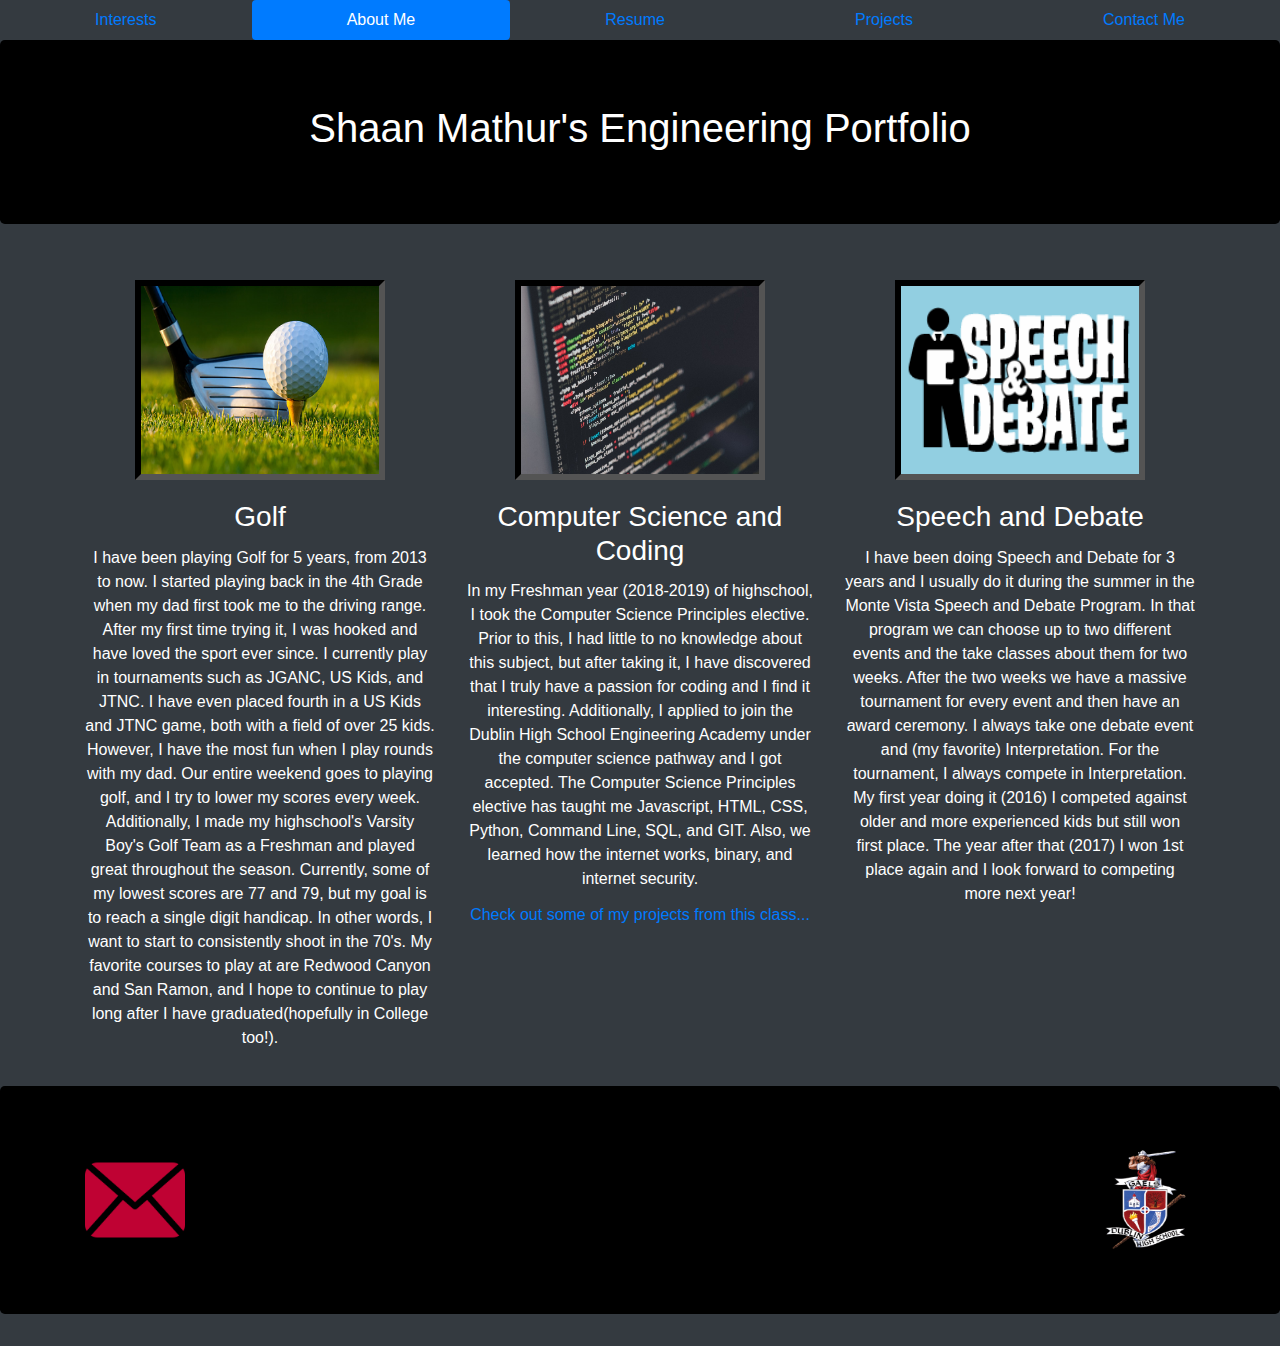
==== Interests.html @ d3446669 "Update Interests.html" ====
<!DOCTYPE html>
<html>
  <head><!--The Head tag contains the link to my css stylesheet and the page title-->
    <link href="bootstrap-4.1.2-dist/css/bootstrap.css" rel="stylesheet" type="text/css"> 
    <title>Interests</title>
  </head>

  <body>
    
    <!--This block codes for the navbar at the top of each pages' screen-->
    <div class="nav nav-pills nav-fill bg-dark"><!--This block codes for the navbar at the top of each pages' screen-->
      <nav class="nav-item"><a class="nav-link" href="Interests.html">Interests</a></nav>
      <nav class="nav-item"><a class="nav-link active" href="index.html">About Me</a></nav>
      <nav class="nav-item"><a class="nav-link" href="Mathur_Resume.html">Resume</a></nav>
      <nav class="nav-item"><a class="nav-link" href="Mathur_Projects.html">Projects</a></nav>
      <nav class="nav-item"><a class="nav-link" href="Mathur_ContactMe.html">Contact Me</a></nav>
    </div>
  
  
    <!--Code for my Jumbotron, it specifies color, text, and background-->
    <section class="jumbotron" style="background:black !important">
      <center><h1>Shaan Mathur's Engineering Portfolio</h1></center>
    </section>

  
    <br>
    <!--Code for all rows of my activities/projects underneath the navbar-->
    <div class="container">
      <div class="row">
        <div class="col-sm-4">
          <center><!--Golf Row Code-->
            <img style="border:6px inset black;" src="Images/golf.jpg" height=200 width=250/>
            <h3 style="padding-top:20px" class="card-title">Golf</h3>
            <p class="card-title">
              I have been playing Golf for 5 years, from 2013 to now. I started 
              playing back in the 4th Grade when my dad first took me to the 
              driving range. After my first time trying it, I was hooked and have
              loved the sport ever since. I currently play in tournaments such as 
              JGANC, US Kids, and JTNC. I have even placed fourth in a US Kids and 
              JTNC game, both with a field of over 25 kids. However, I have the 
              most fun when I play rounds with my dad. Our entire weekend goes to
              playing golf, and I try to lower my scores every week. Additionally,
              I made my highschool's Varsity Boy's Golf Team as a Freshman and 
              played great throughout the season. Currently, some of my lowest 
              scores are 77 and 79, but my goal is to reach a single digit 
              handicap. In other words, I want to start to consistently shoot in 
              the 70's. My favorite courses to play at are Redwood Canyon and San 
              Ramon, and I hope to continue to play long after I have 
              graduated(hopefully in College too!).
            </p>
          </center>
          <br>
        </div>
        <br>
        <div class="col-sm-4">
          <center><!--Computer Science Row-->
            <img style="border:6px inset black;" src="Images/coding.jpeg" height=200 width=250/>
            <h3 style="padding-top:20px" class="card-title">Computer Science and Coding</h3>
            <p class="card-title">
              In my Freshman year (2018-2019) of highschool, I took the Computer 
              Science Principles elective. Prior to this, I had little to no 
              knowledge about this subject, but after taking it, I have discovered
              that I truly have a passion for coding and I find it interesting.
              Additionally, I applied to join the Dublin High School Engineering
              Academy under the computer science pathway and I got accepted. The
              Computer Science Principles elective has taught me Javascript, HTML,
              CSS, Python, Command Line, SQL, and GIT. Also, we learned how the
              internet works, binary, and internet security.
            </p>
            <p class="card-text"><a href="Mathur_Projects.html">Check out some of my projects from this class...</a></h5>
          </center>
        </div>
        <br>
        <div class="col-sm-4">
          <center><!--Speech and Debate Row Code-->
            <img style="border:6px inset black;" src="Images/download.png" height=200 width=250/>
            <h3 style="padding-top:20px" class="card-title">Speech and Debate</h3>
            <p class="card-title">
              I have been doing Speech and Debate for 3 years and I usually do it 
              during the summer in the Monte Vista Speech and Debate Program. In 
              that program we can choose up to two different events and the take 
              classes about them for two weeks. After the two weeks we have a 
              massive tournament for every event and then have an award ceremony.
              I always take one debate event and (my favorite) Interpretation. 
              For the tournament, I always compete in Interpretation. My first 
              year doing it (2016) I competed against older and more experienced 
              kids but still won first place. The year after that (2017) I won 1st
              place again and I look forward to competing more next year!
            </p>
          </center>
          <br>
        </div>
      </div>
    </div>
    
    <!--Creates a footer with the same formatting as the header but with a DHS link and email link-->
    <footer class="jumbotron" style="background:black !important">
      <div class="container">
        <div class="row">
          <div class="col-sm-6">
            <a href="Mathur_ContactMe.html"><img src="Images/mail.png" height=100 width=100></a>
          </div>
          <div class="col-sm-6">
            <a href="https://www.dublin.k12.ca.us/dhs"><img class="float-right" src="Images/dublin.png" height=100 width=100></a>
          </div>
        </div>
      </div>
    </footer>
  
  
  </body>
</html>
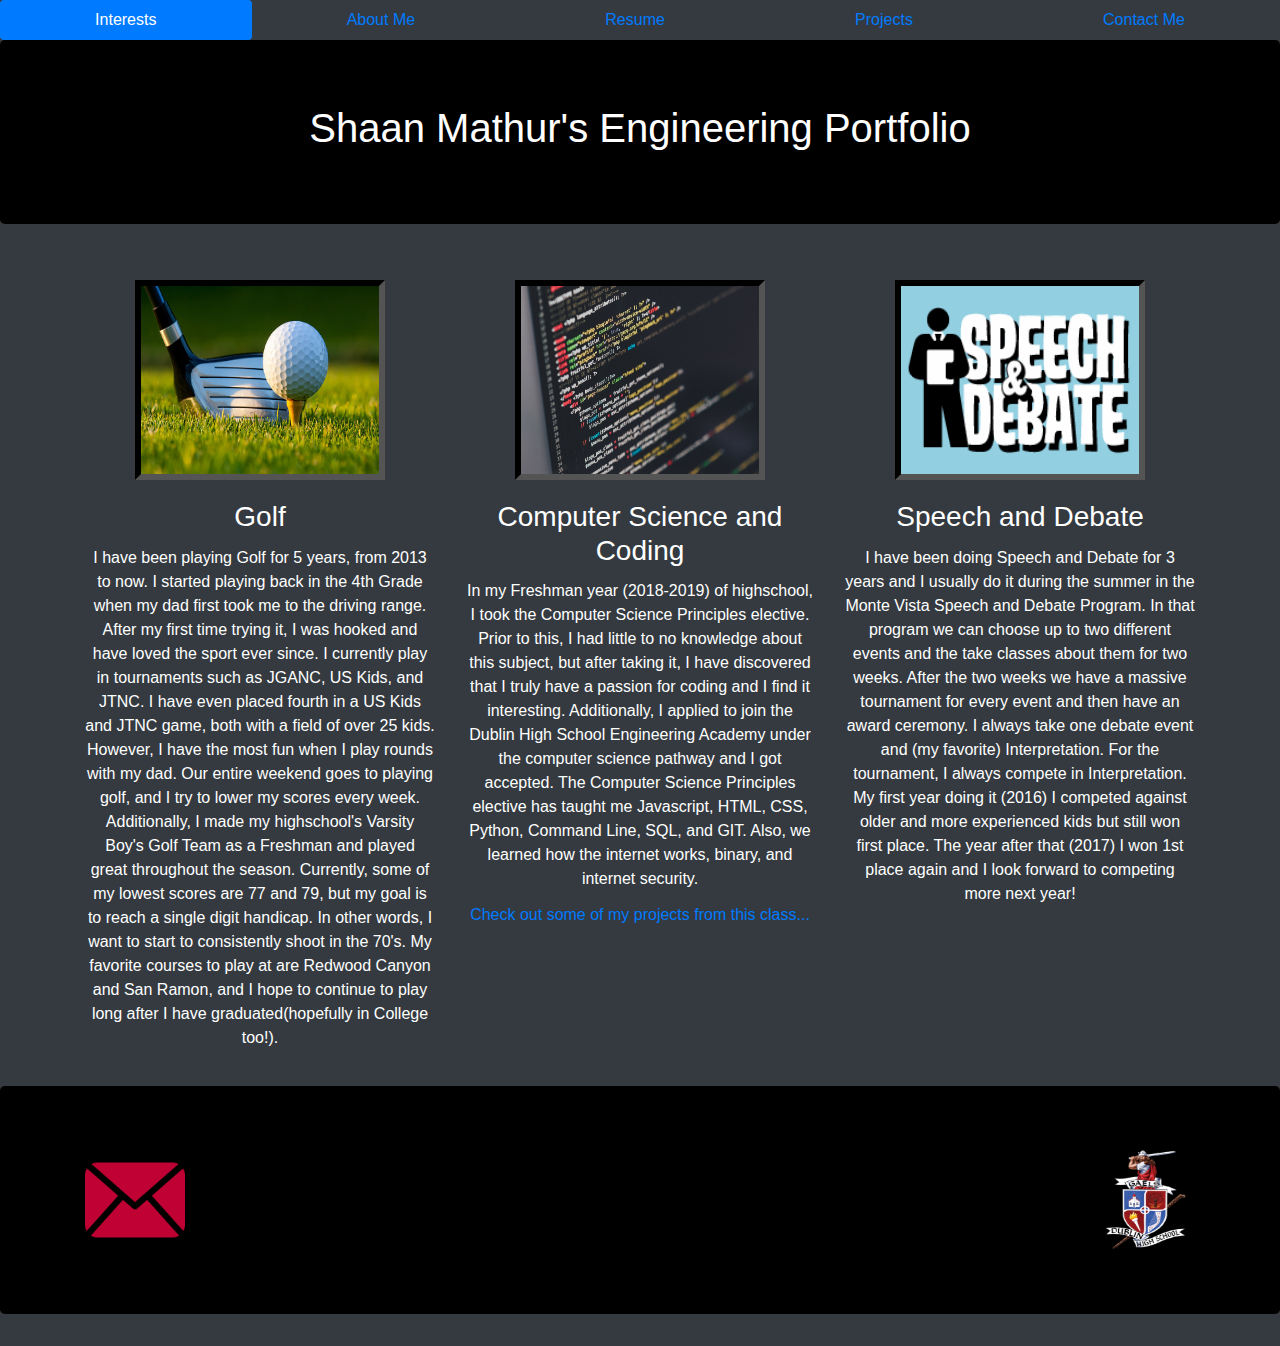
==== commit 48b01b29: "Update Interests.html" ====
--- a/Interests.html
+++ b/Interests.html
@@ -9,8 +9,8 @@
     
     <!--This block codes for the navbar at the top of each pages' screen-->
     <div class="nav nav-pills nav-fill bg-dark"><!--This block codes for the navbar at the top of each pages' screen-->
-      <nav class="nav-item"><a class="nav-link" href="Interests.html">Interests</a></nav>
-      <nav class="nav-item"><a class="nav-link active" href="index.html">About Me</a></nav>
+      <nav class="nav-item"><a class="nav-link active" href="Interests.html">Interests</a></nav>
+      <nav class="nav-item"><a class="nav-link" href="index.html">About Me</a></nav>
       <nav class="nav-item"><a class="nav-link" href="Mathur_Resume.html">Resume</a></nav>
       <nav class="nav-item"><a class="nav-link" href="Mathur_Projects.html">Projects</a></nav>
       <nav class="nav-item"><a class="nav-link" href="Mathur_ContactMe.html">Contact Me</a></nav>
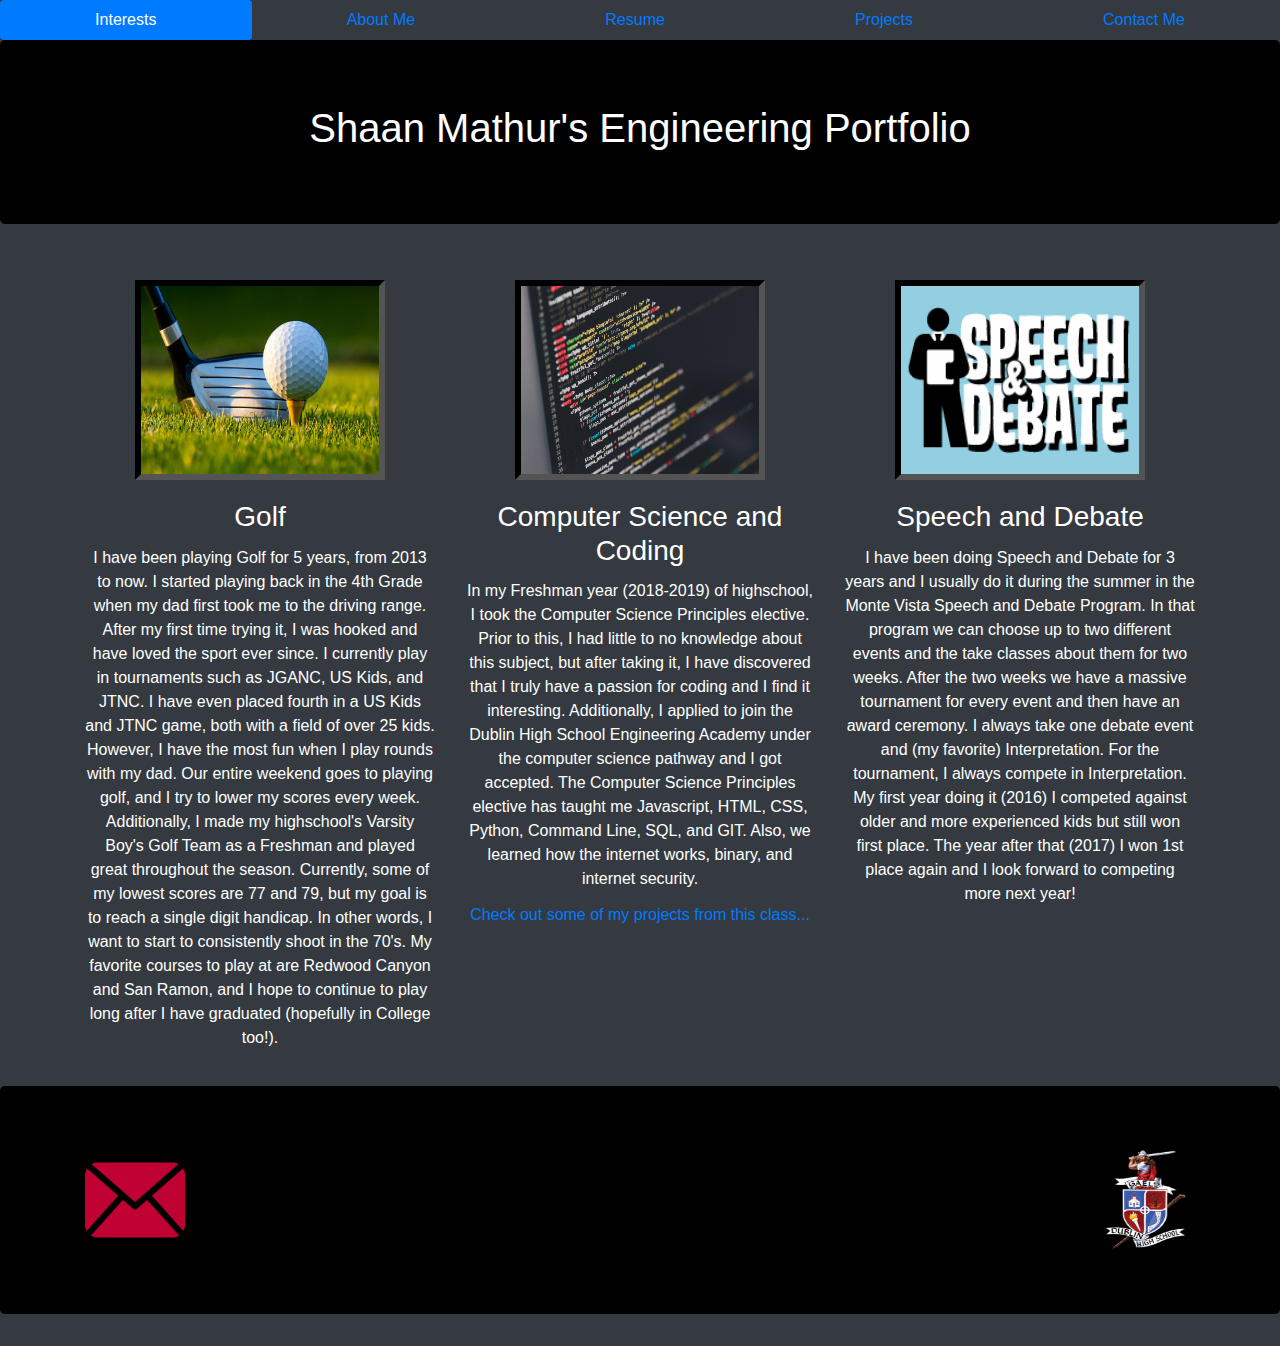
==== commit 843e66c4: "Update Interests.html" ====
--- a/Interests.html
+++ b/Interests.html
@@ -46,7 +46,7 @@
               handicap. In other words, I want to start to consistently shoot in 
               the 70's. My favorite courses to play at are Redwood Canyon and San 
               Ramon, and I hope to continue to play long after I have 
-              graduated(hopefully in College too!).
+              graduated (hopefully in College too!).
             </p>
           </center>
           <br>
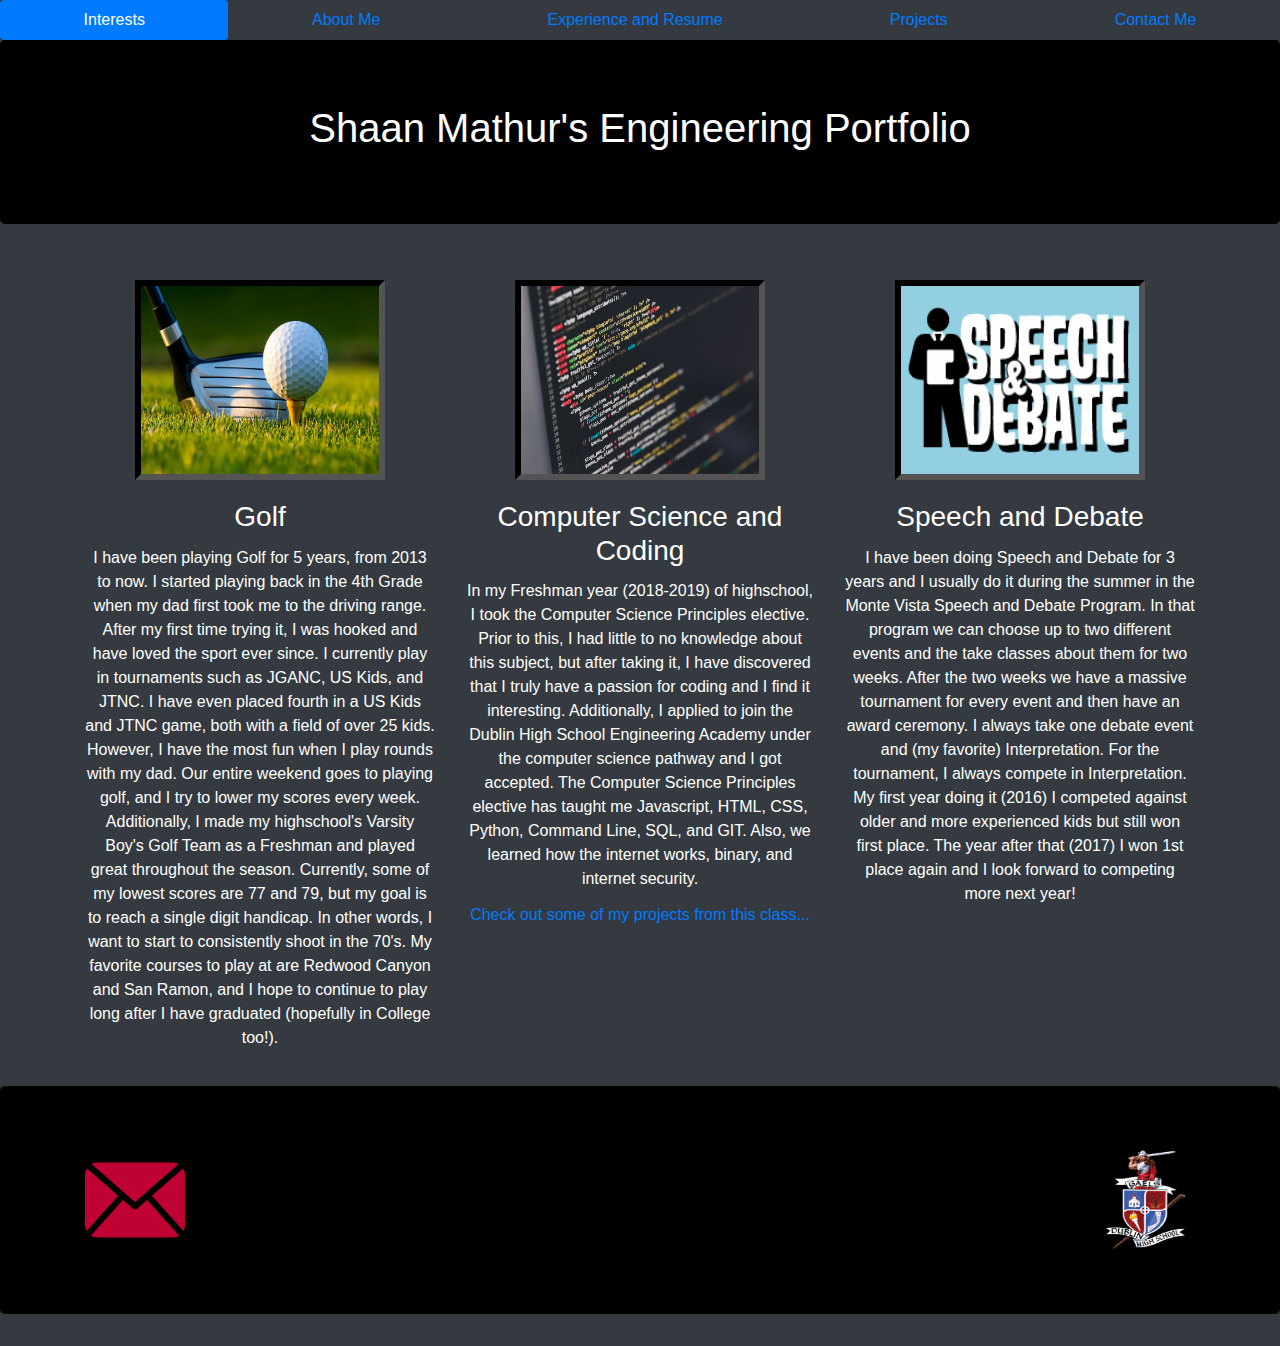
==== commit ad777216: "Update Interests.html" ====
--- a/Interests.html
+++ b/Interests.html
@@ -11,7 +11,7 @@
     <div class="nav nav-pills nav-fill bg-dark"><!--This block codes for the navbar at the top of each pages' screen-->
       <nav class="nav-item"><a class="nav-link active" href="Interests.html">Interests</a></nav>
       <nav class="nav-item"><a class="nav-link" href="index.html">About Me</a></nav>
-      <nav class="nav-item"><a class="nav-link" href="Mathur_Resume.html">Resume</a></nav>
+      <nav class="nav-item"><a class="nav-link" href="Mathur_Resume.html">Experience and Resume</a></nav>
       <nav class="nav-item"><a class="nav-link" href="Mathur_Projects.html">Projects</a></nav>
       <nav class="nav-item"><a class="nav-link" href="Mathur_ContactMe.html">Contact Me</a></nav>
     </div>
@@ -101,7 +101,7 @@
             <a href="Mathur_ContactMe.html"><img src="Images/mail.png" height=100 width=100></a>
           </div>
           <div class="col-sm-6">
-            <a href="https://www.dublin.k12.ca.us/dhs"><img class="float-right" src="Images/dublin.png" height=100 width=100></a>
+            <a href="https://www.dublin.k12.ca.us/dhs" target="_blank"><img class="float-right" src="Images/dublin.png" height=100 width=100></a>
           </div>
         </div>
       </div>
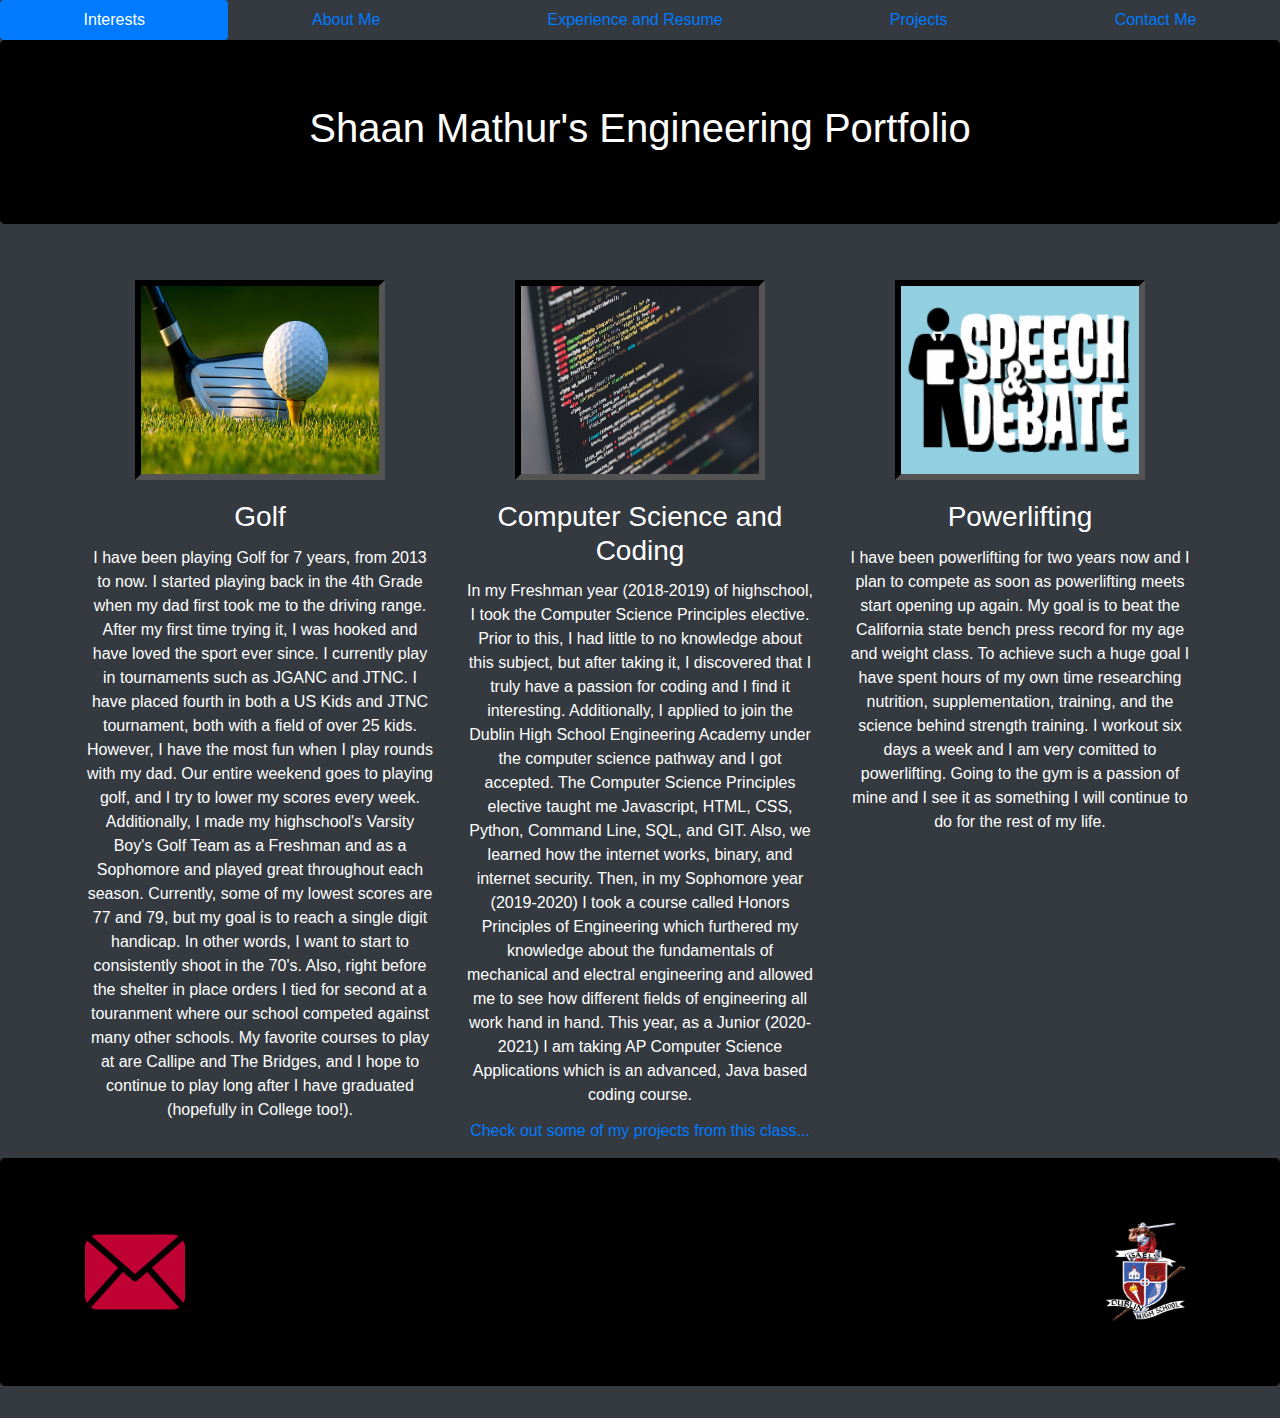
==== commit 526e3169: "Update Interests.html" ====
--- a/Interests.html
+++ b/Interests.html
@@ -32,20 +32,22 @@
             <img style="border:6px inset black;" src="Images/golf.jpg" height=200 width=250/>
             <h3 style="padding-top:20px" class="card-title">Golf</h3>
             <p class="card-title">
-              I have been playing Golf for 5 years, from 2013 to now. I started 
+              I have been playing Golf for 7 years, from 2013 to now. I started 
               playing back in the 4th Grade when my dad first took me to the 
               driving range. After my first time trying it, I was hooked and have
               loved the sport ever since. I currently play in tournaments such as 
-              JGANC, US Kids, and JTNC. I have even placed fourth in a US Kids and 
-              JTNC game, both with a field of over 25 kids. However, I have the 
+              JGANC and JTNC. I have placed fourth in both a US Kids and 
+              JTNC tournament, both with a field of over 25 kids. However, I have the 
               most fun when I play rounds with my dad. Our entire weekend goes to
               playing golf, and I try to lower my scores every week. Additionally,
-              I made my highschool's Varsity Boy's Golf Team as a Freshman and 
-              played great throughout the season. Currently, some of my lowest 
+              I made my highschool's Varsity Boy's Golf Team as a Freshman and as a Sophomore and 
+              played great throughout each season. Currently, some of my lowest 
               scores are 77 and 79, but my goal is to reach a single digit 
               handicap. In other words, I want to start to consistently shoot in 
-              the 70's. My favorite courses to play at are Redwood Canyon and San 
-              Ramon, and I hope to continue to play long after I have 
+              the 70's. Also, right before the shelter in place orders I tied for
+              second at a touranment where our school competed against many other
+              schools. My favorite courses to play at are Callipe and The Bridges, 
+              and I hope to continue to play long after I have 
               graduated (hopefully in College too!).
             </p>
           </center>
@@ -59,33 +61,37 @@
             <p class="card-title">
               In my Freshman year (2018-2019) of highschool, I took the Computer 
               Science Principles elective. Prior to this, I had little to no 
-              knowledge about this subject, but after taking it, I have discovered
+              knowledge about this subject, but after taking it, I discovered
               that I truly have a passion for coding and I find it interesting.
               Additionally, I applied to join the Dublin High School Engineering
               Academy under the computer science pathway and I got accepted. The
-              Computer Science Principles elective has taught me Javascript, HTML,
+              Computer Science Principles elective taught me Javascript, HTML,
               CSS, Python, Command Line, SQL, and GIT. Also, we learned how the
-              internet works, binary, and internet security.
+              internet works, binary, and internet security. Then, in my Sophomore
+              year (2019-2020) I took a course called Honors Principles of Engineering which
+              furthered my knowledge about the fundamentals of mechanical and
+              electral engineering and allowed me to see how different fields of
+              engineering all work hand in hand. This year, as a Junior (2020-2021) I am taking
+              AP Computer Science Applications which is an advanced, Java based coding
+              course.
             </p>
             <p class="card-text"><a href="Mathur_Projects.html">Check out some of my projects from this class...</a></h5>
           </center>
         </div>
         <br>
         <div class="col-sm-4">
-          <center><!--Speech and Debate Row Code-->
+          <center><!--Powerlifting Row Code-->
             <img style="border:6px inset black;" src="Images/download.png" height=200 width=250/>
-            <h3 style="padding-top:20px" class="card-title">Speech and Debate</h3>
-            <p class="card-title">
-              I have been doing Speech and Debate for 3 years and I usually do it 
-              during the summer in the Monte Vista Speech and Debate Program. In 
-              that program we can choose up to two different events and the take 
-              classes about them for two weeks. After the two weeks we have a 
-              massive tournament for every event and then have an award ceremony.
-              I always take one debate event and (my favorite) Interpretation. 
-              For the tournament, I always compete in Interpretation. My first 
-              year doing it (2016) I competed against older and more experienced 
-              kids but still won first place. The year after that (2017) I won 1st
-              place again and I look forward to competing more next year!
+            <h3 style="padding-top:20px" class="card-title">Powerlifting</h3>
+            <p class="card-title"> 
+              I have been powerlifting for two years now and I plan to compete
+              as soon as powerlifting meets start opening up again. My goal
+              is to beat the California state bench press record for my age
+              and weight class. To achieve such a huge goal I have spent hours
+              of my own time researching nutrition, supplementation, training,
+              and the science behind strength training. I workout six days a week
+              and I am very comitted to powerlifting. Going to the gym is a passion
+              of mine and I see it as something I will continue to do for the rest of my life.
             </p>
           </center>
           <br>
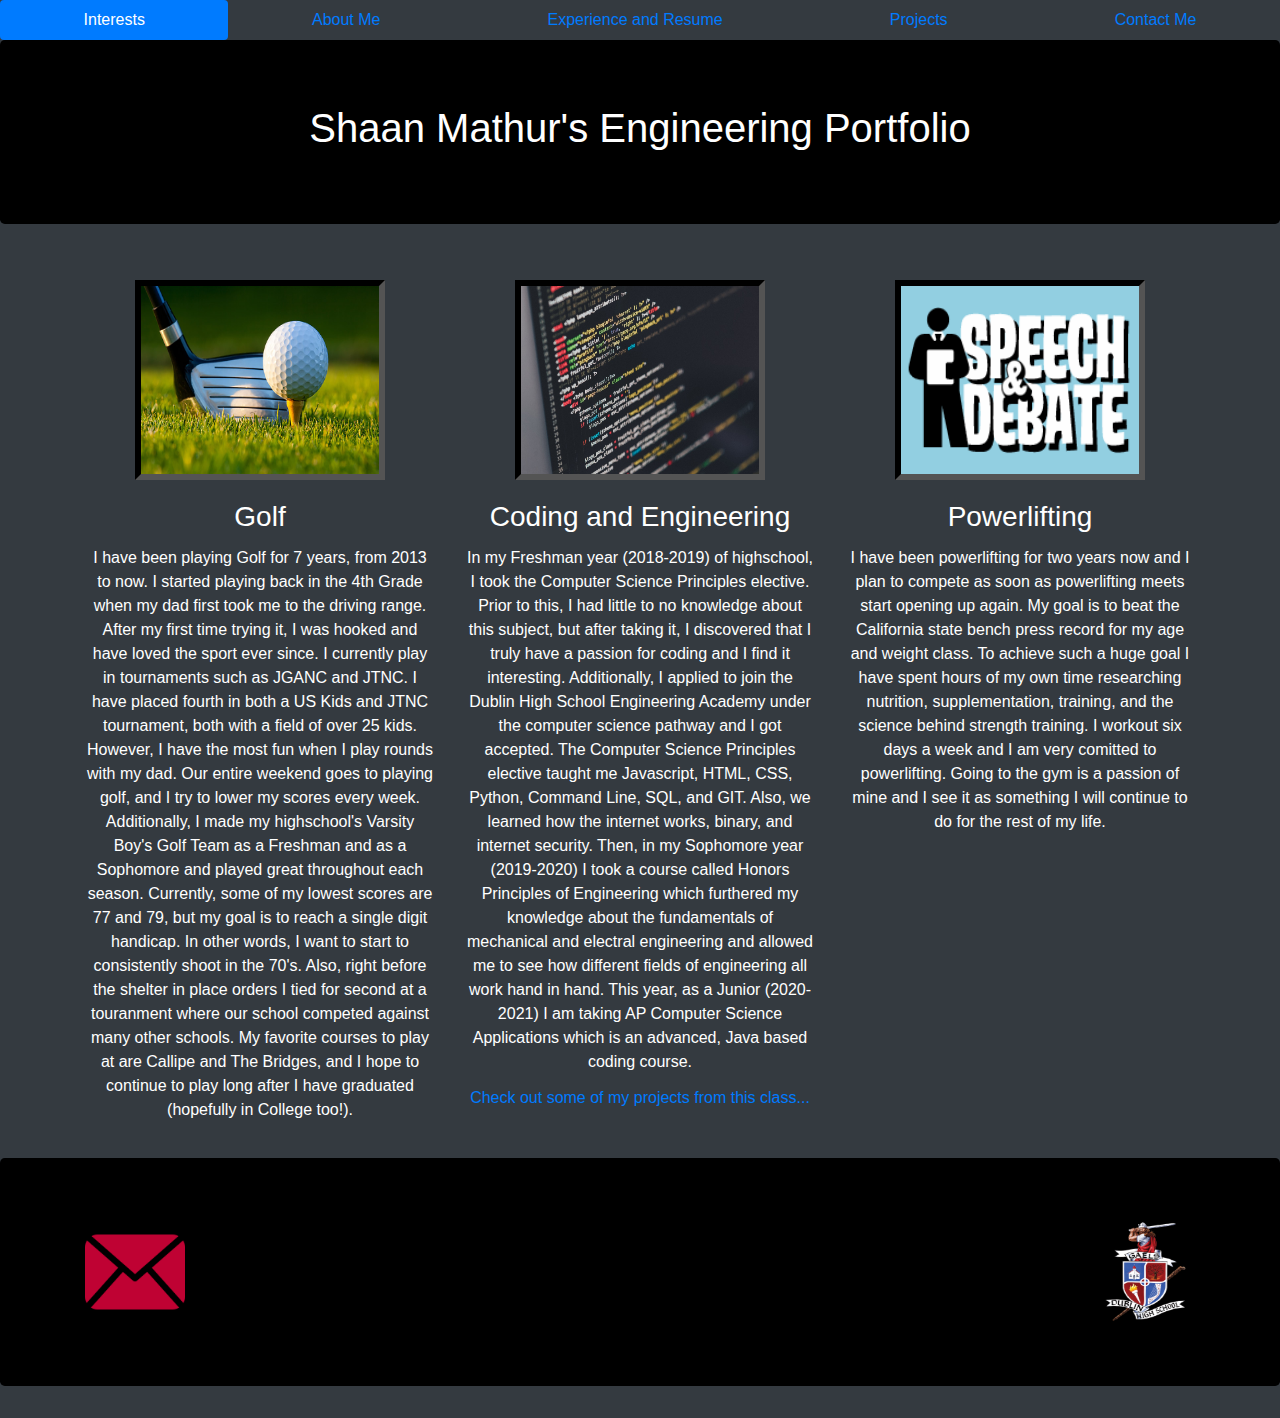
==== commit 332a0f24: "Update Interests.html" ====
--- a/Interests.html
+++ b/Interests.html
@@ -57,7 +57,7 @@
         <div class="col-sm-4">
           <center><!--Computer Science Row-->
             <img style="border:6px inset black;" src="Images/coding.jpeg" height=200 width=250/>
-            <h3 style="padding-top:20px" class="card-title">Computer Science and Coding</h3>
+            <h3 style="padding-top:20px" class="card-title">Coding and Engineering</h3>
             <p class="card-title">
               In my Freshman year (2018-2019) of highschool, I took the Computer 
               Science Principles elective. Prior to this, I had little to no 
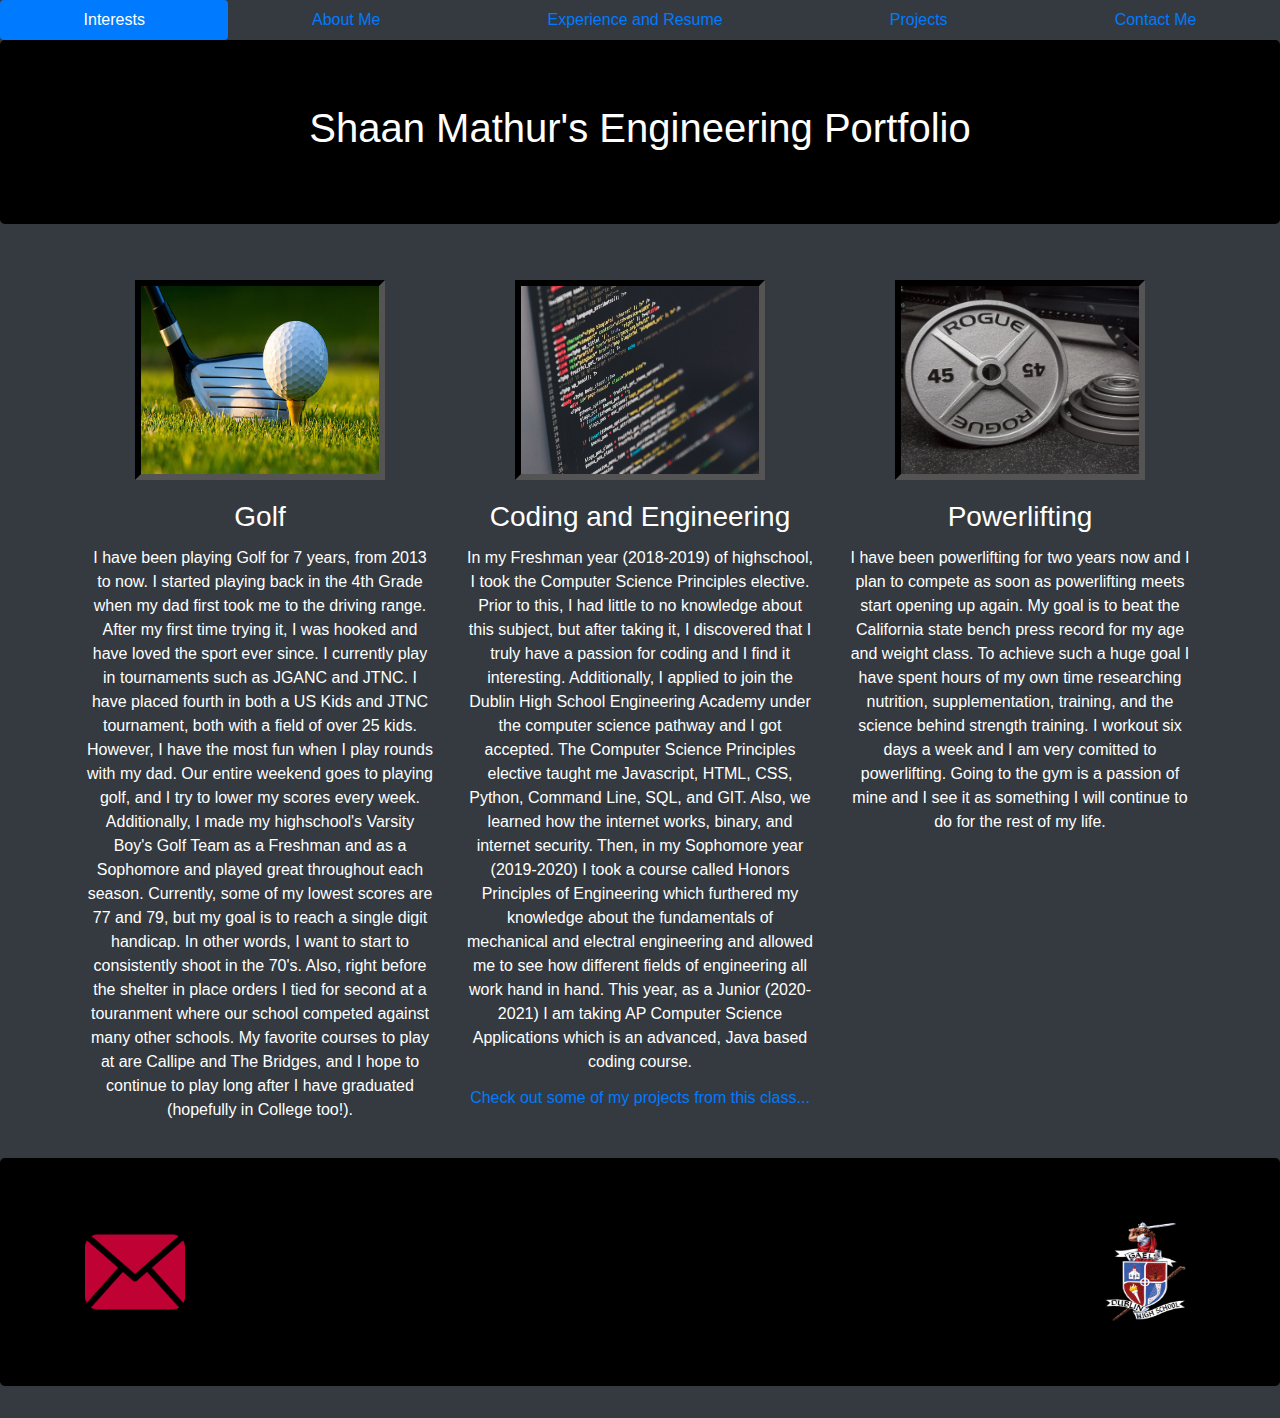
==== commit 3fb3d962: "Update Interests.html" ====
--- a/Interests.html
+++ b/Interests.html
@@ -81,7 +81,7 @@
         <br>
         <div class="col-sm-4">
           <center><!--Powerlifting Row Code-->
-            <img style="border:6px inset black;" src="Images/download.png" height=200 width=250/>
+            <img style="border:6px inset black;" src="Images/download.PNG" height=200 width=250/>
             <h3 style="padding-top:20px" class="card-title">Powerlifting</h3>
             <p class="card-title"> 
               I have been powerlifting for two years now and I plan to compete
